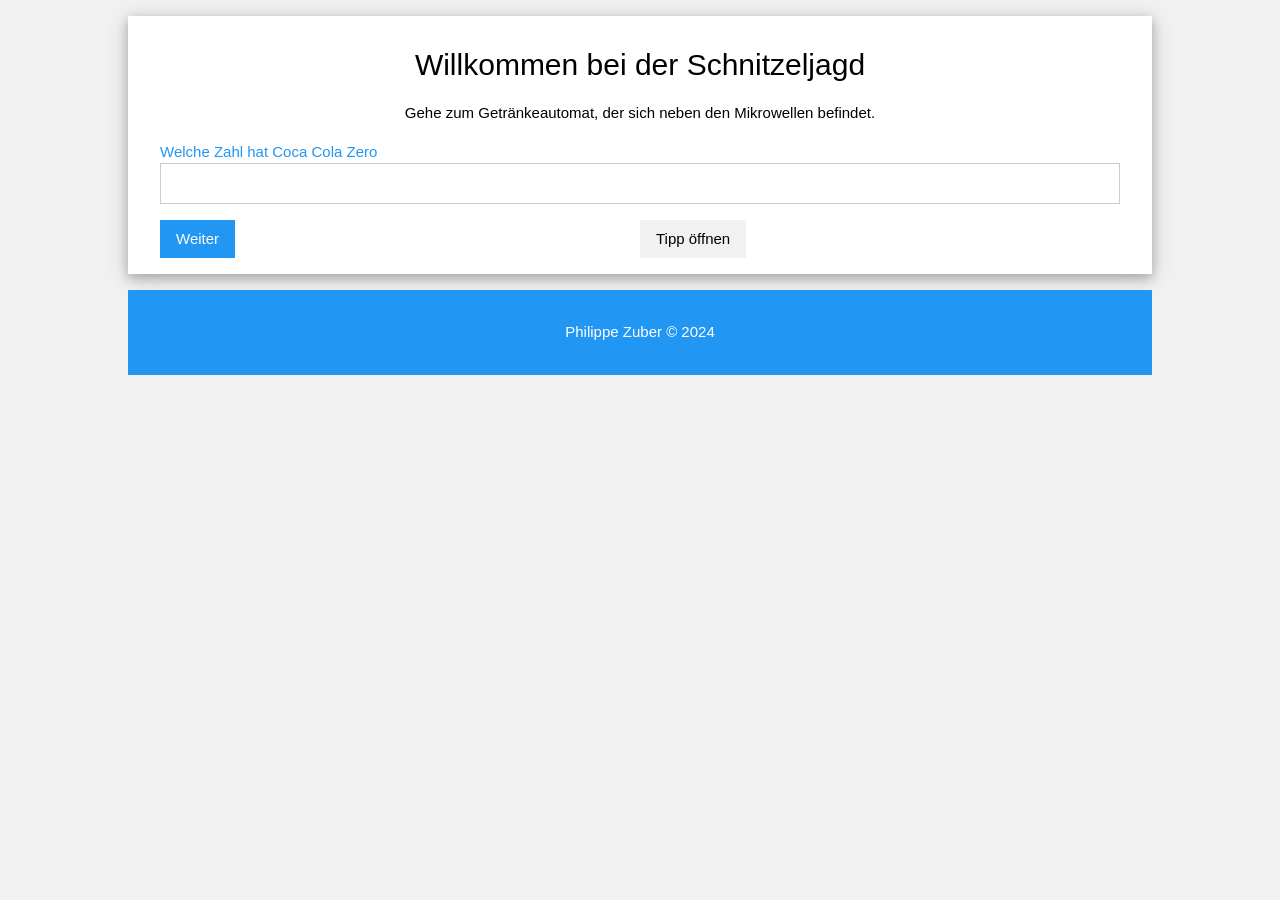
==== index.html @ 5dc9752f "Added files" ====
<!DOCTYPE html>
<html lang="de">
<head>
    <meta charset="UTF-8">
    <meta name="viewport" content="width=device-width, initial-scale=1.0">
    <title>Schnitzeljagd</title>
    <link rel="stylesheet" href="https://www.w3schools.com/w3css/4/w3.css">
    <link rel="stylesheet" href="css/css.css">
</head>
<body class="w3-light-grey">
    <!-- Hauptinhalt --><!--Test-->
    <div class="w3-container w3-white w3-margin-top w3-padding-16 w3-card-4">
        <h2 class="w3-center">Willkommen bei der Schnitzeljagd</h2>
        <p class="w3-center">Gehe zum Getränkeautomat, der sich neben den Mikrowellen befindet.</p>
        
        <form class="w3-container w3-margin-top" action="form1.html" method="get">
            <label class="w3-text-blue" for="eingabefeld">Welche Zahl hat Coca Cola Zero</label>
            <input class="w3-input w3-border" type="text" id="eingabefeld" name="eingabefeld" pattern="23" title="Coca Cola zero ist an einem anderen Ort." required>
            <div class="w3-row">
                <div class="w3-col s6">
                    <button class="w3-button w3-blue w3-margin-top" type="submit">Weiter</button>
                </div>
                <div class="w3-col s6">
                    <a onclick="document.getElementById('id01').style.display='block'" class="w3-button w3-light-grey w3-margin-top">Tipp öffnen</a>
                </div>
                </div>
            </div>
        </form>
    </div>
</body>
<!--Modal Window-->
<div id="id01" class="w3-modal">
    <div class="w3-modal-content w3-animate-top w3-card-4">
      <header class="w3-container w3-blue"> 
        <span onclick="document.getElementById('id01').style.display='none'" 
        class="w3-button w3-display-topright">&times;</span>
        <h2>Tipp</h2>
      </header>
      <div class="w3-container">
        <p>Da hat wohl jemand den Automaten neu eingeräumt die Antwort ist 23.</p>
      </div>
      <footer class="w3-container w3-blue">
        <p></p>
      </footer>
    </div>
  </div>
<!-- Footer -->
<footer class="w3-container w3-blue w3-center w3-padding-16 w3-margin-top">
    <p>Philippe Zuber &copy; 2024</p>
</footer>
</html>
---- css/css.css ----
body {
    width: 80%;
    margin: auto;
}
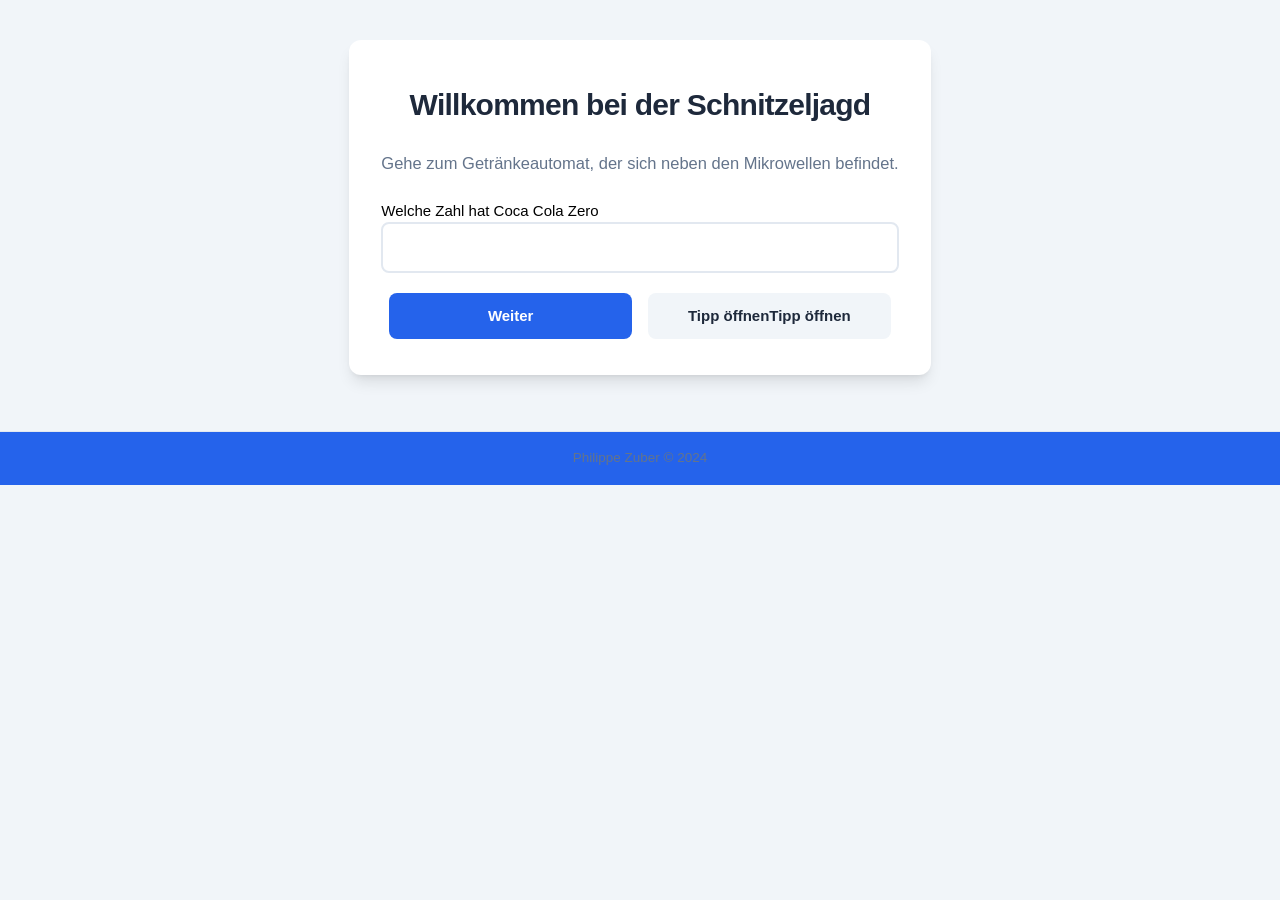
==== commit 00c89dc2: "Leichte Anpassungen für das CSS von Händsche geschrieben Ich habe das CSS etwas angepasst um es schl" ====
--- a/index.html
+++ b/index.html
@@ -5,6 +5,7 @@
     <meta name="viewport" content="width=device-width, initial-scale=1.0">
     <title>Schnitzeljagd</title>
     <link rel="stylesheet" href="https://www.w3schools.com/w3css/4/w3.css">
+    <link href="https://fonts.googleapis.com/css2?family=Inter:wght@400;600;700&display=swap" rel="stylesheet">
     <link rel="stylesheet" href="css/css.css">
 </head>
 <body class="w3-light-grey">
@@ -13,15 +14,14 @@
         <h2 class="w3-center">Willkommen bei der Schnitzeljagd</h2>
         <p class="w3-center">Gehe zum Getränkeautomat, der sich neben den Mikrowellen befindet.</p>
         
-        <form class="w3-container w3-margin-top" action="form1.html" method="get">
-            <label class="w3-text-blue" for="eingabefeld">Welche Zahl hat Coca Cola Zero</label>
+        <form classfor="eingabefeld">Welche Zahl hat Coca Cola Zero</label>
             <input class="w3-input w3-border" type="text" id="eingabefeld" name="eingabefeld" pattern="23" title="Coca Cola zero ist an einem anderen Ort." required>
-            <div class="w3-row">
-                <div class="w3-col s6">
-                    <button class="w3-button w3-blue w3-margin-top" type="submit">Weiter</button>
+            <div class="w3-row w3-margin-top">
+                <div class="w3-col s6 w3-padding-small">
+                    <button class="w3-button w3-blue w3-block" type="submit">Weiter</button>
                 </div>
-                <div class="w3-col s6">
-                    <a onclick="document.getElementById('id01').style.display='block'" class="w3-button w3-light-grey w3-margin-top">Tipp öffnen</a>
+                <div class="w3-col s6 w3-padding-small">
+                    <button type="button" onclick="document.getElementById('id01').style.display='block'" class="w3-button w3-light-grey w3-block">Tipp öffnen</buttona onclick="document.getElementById('id01').style.display='block'" class="w3-button w3-light-grey w3-margin-top">Tipp öffnen</a>
                 </div>
                 </div>
             </div>
--- a/css/css.css
+++ b/css/css.css
@@ -1,4 +1,143 @@
+:root {
+  --primary-color: #2563eb;
+  --primary-hover: #1d4ed8;
+  --bg-color: #f8fafc;
+  --card-bg: #ffffff;
+  --text-main: #1e293b;
+  --text-muted: #64748b;
+  --border-color: #e2e8f0;
+  --radius: 12px;
+  --shadow: 0 4px 6px -1px rgb(0 0 0 / 0.1), 0 2px 4px -2px rgb(0 0 0 / 0.1);
+  --shadow-lg:
+    0 10px 15px -3px rgb(0 0 0 / 0.1), 0 4px 6px -4px rgb(0 0 0 / 0.1);
+}
+
+* {
+  box-sizing: border-box;
+}
+
 body {
-    width: 80%;
-    margin: auto;
-}+  font-family:
+    "Segoe UI", Roboto, Helvetica, Arial, sans-serif, "Apple Color Emoji",
+    "Segoe UI Emoji";
+  background-color: var(--bg-color);
+  color: var(--text-main);
+  margin: 0;
+  display: flex;
+  flex-direction: column;
+  min-height: 100vh;
+  line-height: 1.5;
+}
+
+.w3-container.w3-card-4 {
+  max-width: 600px;
+  margin: 40px auto !important;
+  padding: 32px !important;
+  border-radius: var(--radius);
+  background-color: var(--card-bg);
+  box-shadow: var(--shadow-lg) !important;
+  border: none !important;
+}
+
+h2 {
+  font-weight: 700;
+  letter-spacing: -0.025em;
+  margin-bottom: 24px;
+  color: var(--text-main);
+}
+
+p {
+  color: var(--text-muted);
+  font-size: 1.1rem;
+  margin-bottom: 24px;
+}
+
+.w3-input {
+  border: 2px solid var(--border-color) !important;
+  border-radius: 8px !important;
+  padding: 12px !important;
+  transition:
+    border-color 0.2s,
+    box-shadow 0.2s;
+  font-size: 1rem;
+}
+
+.w3-input:focus {
+  border-color: var(--primary-color) !important;
+  box-shadow: 0 0 0 3px rgba(37, 99, 235, 0.1);
+  outline: none;
+}
+
+.w3-button {
+  border-radius: 8px !important;
+  font-weight: 600 !important;
+  padding: 12px 24px !important;
+  transition:
+    transform 0.1s,
+    background-color 0.2s !important;
+  text-transform: none !important;
+}
+
+.w3-button:hover {
+  transform: translateY(-1px);
+}
+
+.w3-button:active {
+  transform: translateY(0);
+}
+
+.w3-blue,
+.w3-hover-blue:hover {
+  background-color: var(--primary-color) !important;
+}
+
+.w3-blue:hover {
+  background-color: var(--primary-hover) !important;
+}
+
+.w3-light-grey {
+  background-color: #f1f5f9 !important;
+  color: var(--text-main) !important;
+}
+
+/* Modal Improvements */
+.w3-modal-content {
+  border-radius: var(--radius);
+  overflow: hidden;
+  box-shadow: var(--shadow-lg) !important;
+}
+
+.w3-modal-content header {
+  padding: 20px !important;
+}
+
+.w3-modal-content .w3-container {
+  padding: 24px !important;
+}
+
+label {
+  display: block;
+  margin-bottom: 8px;
+  font-weight: 600;
+  color: var(--primary-color) !important;
+}
+
+footer {
+  margin-top: auto;
+  background-color: var(--card-bg) !important;
+  color: var(--text-muted) !important;
+  border-top: 1px solid var(--border-color);
+  padding: 24px !important;
+}
+
+footer p {
+  margin: 0;
+  font-size: 0.9rem;
+}
+
+@media (max-width: 640px) {
+  .w3-container.w3-card-4 {
+    margin: 20px 16px !important;
+    padding: 24px !important;
+  }
+}
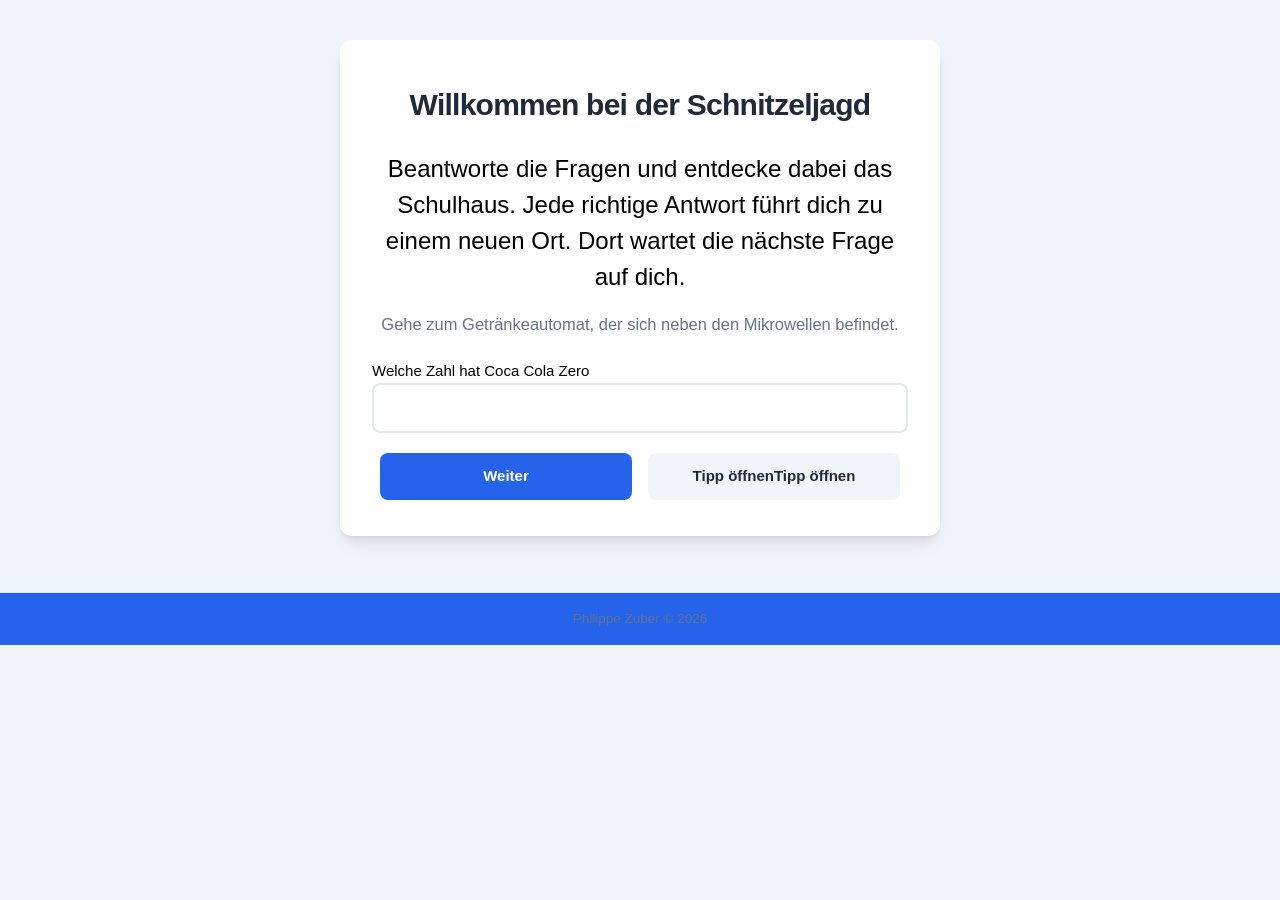
==== commit 7098a6ab: "Update copyright year in footer to 2026" ====
--- a/index.html
+++ b/index.html
@@ -12,6 +12,7 @@
     <!-- Hauptinhalt --><!--Test-->
     <div class="w3-container w3-white w3-margin-top w3-padding-16 w3-card-4">
         <h2 class="w3-center">Willkommen bei der Schnitzeljagd</h2>
+        <h3 class="w3-center">Beantworte die Fragen und entdecke dabei das Schulhaus. Jede richtige Antwort führt dich zu einem neuen Ort. Dort wartet die nächste Frage auf dich.</h3>
         <p class="w3-center">Gehe zum Getränkeautomat, der sich neben den Mikrowellen befindet.</p>
         
         <form classfor="eingabefeld">Welche Zahl hat Coca Cola Zero</label>
@@ -46,6 +47,6 @@
   </div>
 <!-- Footer -->
 <footer class="w3-container w3-blue w3-center w3-padding-16 w3-margin-top">
-    <p>Philippe Zuber &copy; 2024</p>
+    <p>Philippe Zuber &copy; 2026</p>
 </footer>
 </html>
--- a/css/css.css
+++ b/css/css.css
@@ -124,8 +124,8 @@
 
 footer {
   margin-top: auto;
-  background-color: var(--card-bg) !important;
-  color: var(--text-muted) !important;
+  background-color: var(--text-muted) !important;
+  color: var(--text-main) !important;
   border-top: 1px solid var(--border-color);
   padding: 24px !important;
 }
